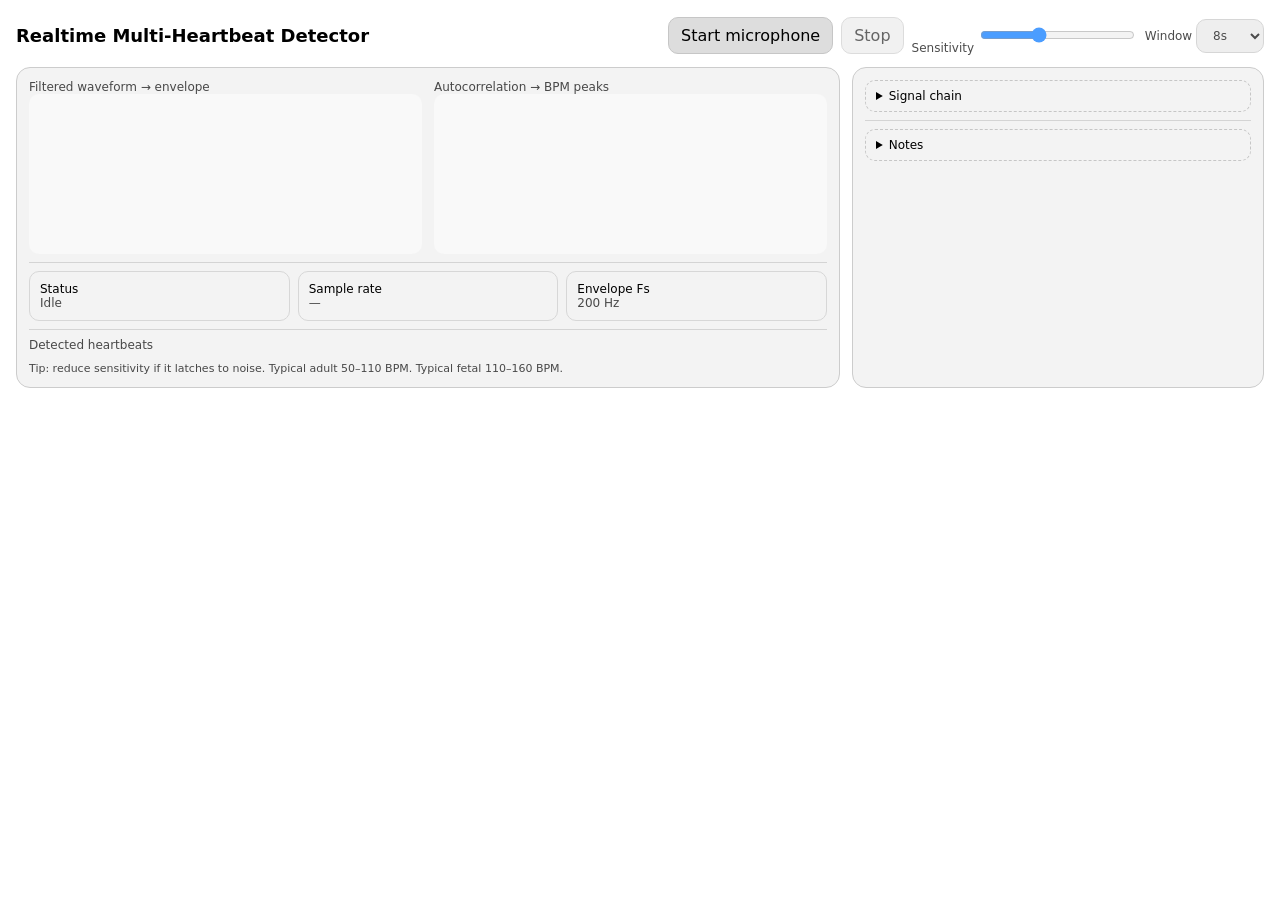
==== index.html @ a4e605cb "Initial commit" ====
<!DOCTYPE html>
<html lang="en">
<head>
  <meta charset="utf-8" />
  <title>Realtime Multi-Heartbeat Detector (WebAudio)</title>
  <meta name="viewport" content="width=device-width,initial-scale=1" />
  <style>
    :root { color-scheme: dark light; }
    * { box-sizing: border-box; }
    body {
      margin: 0; padding: 16px; font-family: ui-sans-serif, system-ui, -apple-system, Segoe UI, Roboto, Arial, "Apple Color Emoji","Segoe UI Emoji";
      background: canvas; color: canvastext;
    }
    header { display:flex; align-items:center; justify-content:space-between; gap: 12px; flex-wrap: wrap; }
    h1 { font-size: 18px; margin: 0; font-weight: 600; }
    .controls { display:flex; gap:8px; align-items:center; flex-wrap: wrap; }
    button, input[type="range"], select {
      border: 1px solid color-mix(in lch, canvastext 20%, canvas);
      background: color-mix(in lch, canvas 92%, canvastext);
      color: canvastext; border-radius: 10px; padding: 8px 12px; font: inherit;
    }
    button.primary { background: color-mix(in lch, canvastext 12%, canvas); }
    button:disabled { opacity: .6; cursor: not-allowed; }
    .row { display:grid; grid-template-columns: 1fr; gap: 12px; margin-top: 12px; }
    @media (min-width: 900px) { .row { grid-template-columns: 2fr 1fr; } }
    .panel {
      border: 1px solid color-mix(in lch, canvastext 18%, canvas);
      border-radius: 14px; padding: 12px; background: color-mix(in lch, canvas 96%, canvastext);
    }
    .grid { display:grid; grid-template-columns: 1fr; gap: 12px; }
    @media (min-width: 720px) { .grid { grid-template-columns: 1fr 1fr; } }
    canvas { width: 100%; height: 160px; display:block; border-radius: 10px; background: color-mix(in lch, canvas 98%, canvastext); }
    .stats { display:grid; grid-template-columns: repeat(3, minmax(0,1fr)); gap:8px; }
    .stat { padding:10px; border-radius:10px; background: color-mix(in lch, canvas 96%, canvastext); border: 1px solid color-mix(in lch, canvastext 14%, canvas); }
    .beats { display:flex; gap:10px; flex-wrap: wrap; }
    .chip {
      padding:10px 12px; border-radius: 999px; border:1px solid color-mix(in lch, canvastext 20%, canvas);
      background: color-mix(in lch, canvas 94%, canvastext); display:flex; align-items:center; gap:8px;
    }
    .bpm { font-weight:700; font-feature-settings:"tnum"; }
    .conf { opacity:.8; font-size: 12px; }
    .badge { font-size: 11px; padding: 2px 6px; border-radius: 8px; border:1px solid transparent; }
    .ok { background: color-mix(in lch, green 15%, canvas); border-color: color-mix(in lch, green 25%, canvas); }
    .warn { background: color-mix(in lch, orange 15%, canvas); border-color: color-mix(in lch, orange 25%, canvas); }
    .err { background: color-mix(in lch, red 15%, canvas); border-color: color-mix(in lch, red 25%, canvas); }
    .muted { opacity: .7 }
    .sep { height:1px; background: color-mix(in lch, canvastext 15%, canvas); margin: 8px 0; }
    .small { font-size: 12px; }
    .footer { margin-top: 10px; font-size: 11px; opacity: .7 }
    details { border: 1px dashed color-mix(in lch, canvastext 20%, canvas); border-radius: 10px; padding:8px 10px; }
    summary { cursor: pointer; }
  </style>
</head>
<body>
  <!-- Not a medical device. Demonstration only. Place mic close to chest or use stethoscope tube to mic adapter. -->
  <header>
    <h1>Realtime Multi-Heartbeat Detector</h1>
    <div class="controls">
      <button id="startBtn" class="primary">Start microphone</button>
      <button id="stopBtn" disabled>Stop</button>
      <label class="small muted">Sensitivity
        <input id="sens" type="range" min="0.5" max="2.0" step="0.01" value="1.0" />
      </label>
      <label class="small muted">Window
        <select id="winSec">
          <option value="6">6s</option>
          <option value="8" selected>8s</option>
          <option value="10">10s</option>
          <option value="12">12s</option>
        </select>
      </label>
    </div>
  </header>

  <div class="row">
    <div class="panel">
      <div class="grid">
        <div>
          <div class="small muted">Filtered waveform → envelope</div>
          <canvas id="wave"></canvas>
        </div>
        <div>
          <div class="small muted">Autocorrelation → BPM peaks</div>
          <canvas id="acf"></canvas>
        </div>
      </div>
      <div class="sep"></div>
      <div class="stats">
        <div class="stat small"><div>Status</div><div id="status" class="muted">Idle</div></div>
        <div class="stat small"><div>Sample rate</div><div id="sr" class="muted">—</div></div>
        <div class="stat small"><div>Envelope Fs</div><div id="efs" class="muted">200 Hz</div></div>
      </div>
      <div class="sep"></div>
      <div class="small muted">Detected heartbeats</div>
      <div id="beats" class="beats"></div>
      <div class="footer">Tip: reduce sensitivity if it latches to noise. Typical adult 50–110 BPM. Typical fetal 110–160 BPM.</div>
    </div>
    <div class="panel small">
      <details>
        <summary>Signal chain</summary>
        <ul>
          <li>Mic → high-pass 20 Hz → low-pass 150 Hz</li>
          <li>AudioWorklet extracts rectified, smoothed envelope at 200 Hz</li>
          <li>Sliding window autocorrelation → multi-peak pick in 40–210 BPM</li>
          <li>Harmonic suppression around ×2</li>
        </ul>
      </details>
      <div class="sep"></div>
      <details>
        <summary>Notes</summary>
        <ul>
          <li>Use quiet room. Touch mic to chest or surface coupled to body.</li>
          <li>Laptop mics often high-pass. External mic or stethoscope adapter helps.</li>
          <li>Demo only. Not for diagnosis.</li>
        </ul>
      </details>
    </div>
  </div>

  <script>
    // Config
    const ENV_FS_DEFAULT = 200;        // envelope sample rate (Hz)
    const MIN_BPM = 40, MAX_BPM = 210; // search range
    const MAX_PEAKS = 3;

    // State
    let ctx, stream, src, hp, lp, envNode, mute, rafId;
    let envelopeFs = ENV_FS_DEFAULT;
    let ring;              // Ring buffer of envelope
    let envWindowSec = 8;  // UI controlled
    let sensitivity = 1.0; // UI controlled [0.5..2.0]
    let lastACF = null;    // For plotting
    let running = false;

    // UI
    const startBtn = document.getElementById('startBtn');
    const stopBtn  = document.getElementById('stopBtn');
    const statusEl = document.getElementById('status');
    const srEl     = document.getElementById('sr');
    const efsEl    = document.getElementById('efs');
    const beatsEl  = document.getElementById('beats');
    const waveCv   = document.getElementById('wave');
    const acfCv    = document.getElementById('acf');
    const sensEl   = document.getElementById('sens');
    const winSecEl = document.getElementById('winSec');

    sensEl.addEventListener('input', () => sensitivity = parseFloat(sensEl.value));
    winSecEl.addEventListener('change', () => {
      envWindowSec = parseInt(winSecEl.value, 10);
      if (ring) ring.resize(Math.ceil(envelopeFs * envWindowSec * 1.25));
    });

    startBtn.addEventListener('click', start);
    stopBtn.addEventListener('click', stop);

    async function start() {
      if (running) return;
      try {
        status("Requesting microphone…");
        stream = await navigator.mediaDevices.getUserMedia({
          audio: {
            echoCancellation: false,
            noiseSuppression: false,
            autoGainControl: false,
            channelCount: 1
          }
        });
        ctx = new (window.AudioContext || window.webkitAudioContext)({latencyHint: 'interactive'});
        await ctx.resume();

        status("Building audio graph…");
        await setupWorklet(ctx);

        src = ctx.createMediaStreamSource(stream);

        hp = ctx.createBiquadFilter(); hp.type = 'highpass'; hp.frequency.value = 20; hp.Q.value = 0.707;
        lp = ctx.createBiquadFilter(); lp.type = 'lowpass';  lp.frequency.value = 150; lp.Q.value = 0.707;

        envNode = new AudioWorkletNode(ctx, 'envelope-processor', { numberOfInputs: 1, numberOfOutputs: 1, outputChannelCount: [1] });
        envNode.port.onmessage = onEnvelopeChunk;

        mute = ctx.createGain(); mute.gain.value = 0; // keep graph alive, no sound

        // Connect: mic -> HP -> LP -> Worklet -> mute -> destination
        src.connect(hp).connect(lp).connect(envNode).connect(mute).connect(ctx.destination);

        // Init ring buffer sized to current window
        envelopeFs = ENV_FS_DEFAULT;
        ring = new RingBuffer(Math.ceil(envelopeFs * envWindowSec * 1.25));

        // UI
        srEl.textContent = `${Math.round(ctx.sampleRate)} Hz`;
        efsEl.textContent = `${envelopeFs} Hz`;
        status("Listening");
        running = true;
        startBtn.disabled = true; stopBtn.disabled = false;

        loop(); // start UI loop
      } catch (err) {
        console.error(err);
        status("Microphone error");
        alert("Microphone failed: " + (err?.message || err));
        stop();
      }
    }

    function stop() {
      running = false;
      cancelAnimationFrame(rafId);
      if (envNode) envNode.port.onmessage = null;
      try { hp && hp.disconnect(); lp && lp.disconnect(); envNode && envNode.disconnect(); mute && mute.disconnect(); } catch {}
      try { src && src.disconnect(); } catch {}
      if (ctx && ctx.state !== 'closed') ctx.close();
      if (stream) stream.getTracks().forEach(t => t.stop());
      startBtn.disabled = false; stopBtn.disabled = true;
      status("Idle");
    }

    function status(s) { statusEl.textContent = s; }

    async function setupWorklet(context) {
      if (context.audioWorklet) {
        const code = `
          class EnvelopeProcessor extends AudioWorkletProcessor {
            constructor() {
              super();
              this.envFs = ${ENV_FS_DEFAULT};
              this.decim = Math.max(1, Math.floor(sampleRate / this.envFs));
              this.acc = 0; this.count = 0;
              this.pending = [];
              // One-pole lowpass on envelope ~30 ms
              this.y = 0;
              this.alpha = (1/this.envFs) / (0.03 + (1/this.envFs));
            }
            process(inputs, outputs) {
              const input = inputs[0];
              if (!input || input.length === 0 || input[0].length === 0) { return true; }
              const ch = input[0];
              let y = this.y;
              for (let i = 0; i < ch.length; i++) {
                const a = Math.abs(ch[i]);
                this.acc += a; this.count++;
                if (this.count >= this.decim) {
                  const sample = this.acc / this.count;
                  y = y + this.alpha * (sample - y);
                  this.pending.push(y);
                  this.acc = 0; this.count = 0;
                }
                // silence output (keep graph alive)
                outputs[0][0][i] = 0;
              }
              this.y = y;
              if (this.pending.length >= 160) {
                const arr = new Float32Array(this.pending.length);
                for (let k = 0; k < arr.length; k++) arr[k] = this.pending[k];
                this.port.postMessage(arr, [arr.buffer]);
                this.pending.length = 0;
              }
              return true;
            }
          }
          registerProcessor('envelope-processor', EnvelopeProcessor);
        `;
        const blob = new Blob([code], {type: 'application/javascript'});
        await context.audioWorklet.addModule(URL.createObjectURL(blob));
      } else {
        throw new Error("AudioWorklet not supported");
      }
    }

    function onEnvelopeChunk(ev) {
      const arr = ev.data;
      if (!arr || !ring) return;
      ring.pushArray(arr);
    }

    // Ring buffer for Float32
    class RingBuffer {
      constructor(capacity) { this.resize(capacity); }
      resize(capacity) {
        const old = this.buf;
        this.buf = new Float32Array(Math.max(32, capacity|0));
        this.write = 0; this.filled = false;
        if (old) {
          const copy = old.length <= this.buf.length ? old : old.subarray(old.length - this.buf.length);
          this.pushArray(copy);
        }
      }
      pushArray(arr) {
        let i = 0;
        while (i < arr.length) {
          const space = this.buf.length - this.write;
          const n = Math.min(space, arr.length - i);
          this.buf.set(arr.subarray(i, i + n), this.write);
          this.write = (this.write + n) % this.buf.length;
          if (this.write === 0) this.filled = true;
          i += n;
        }
      }
      last(n) {
        const available = this.filled ? this.buf.length : this.write;
        const N = Math.min(n, available);
        const out = new Float32Array(N);
        const start = (this.write - N + this.buf.length) % this.buf.length;
        const end = (start + N);
        if (end <= this.buf.length) {
          out.set(this.buf.subarray(start, end), 0);
        } else {
          const n1 = this.buf.length - start;
          out.set(this.buf.subarray(start), 0);
          out.set(this.buf.subarray(0, N - n1), n1);
        }
        return out;
      }
    }

    // Heartbeat detection using normalized autocorrelation on envelope
    function detectHeartRates(env, fs, sensitivityFactor) {
      const N = env.length;
      if (N < fs * 2) return { peaks: [], acf: null, bpmAxis: null }; // need ≥2s
      // Detrend
      let mean = 0; for (let i = 0; i < N; i++) mean += env[i];
      mean /= N;
      const x = new Float32Array(N);
      let energy = 0;
      for (let i = 0; i < N; i++) { const v = env[i] - mean; x[i] = v; energy += v*v; }
      if (energy < 1e-9) return { peaks: [], acf: null, bpmAxis: null };

      const minLag = Math.round(fs * 60 / MAX_BPM);
      const maxLag = Math.round(fs * 60 / MIN_BPM);
      const L = maxLag - minLag + 1;
      const acf = new Float32Array(L);
      for (let l = minLag; l <= maxLag; l++) {
        let s = 0;
        for (let i = l; i < N; i++) s += x[i] * x[i - l];
        acf[l - minLag] = s / energy; // normalized by overall energy
      }

      const bpmAxis = new Float32Array(L);
      for (let k = 0; k < L; k++) {
        const lag = minLag + k;
        bpmAxis[k] = 60 * fs / lag;
      }

      // Peak picking
      const rawPeaks = [];
      for (let k = 1; k < L - 1; k++) {
        const a = acf[k - 1], b = acf[k], c = acf[k + 1];
        if (b > a && b > c) {
          // Parabolic interpolation
          const denom = (a - 2*b + c);
          let delta = 0;
          if (Math.abs(denom) > 1e-9) delta = 0.5 * (a - c) / denom;
          const lag = (minLag + k + delta);
          const corr = b - 0.25 * (a - c) * delta; // peak value
          const bpm = 60 * fs / lag;
          if (bpm >= MIN_BPM && bpm <= MAX_BPM) rawPeaks.push({ bpm, corr });
        }
      }

      // Threshold scales inversely with sensitivity: more sensitive => lower threshold
      const maxCorr = rawPeaks.reduce((m,p)=>Math.max(m,p.corr), 0);
      const base = 0.22; // baseline correlation requirement
      const thr  = Math.min(0.95, Math.max(0.12, (base / sensitivityFactor)));
      const filtered = rawPeaks.filter(p => p.corr >= Math.max(thr, 0.4 * maxCorr));

      // Sort by correlation and deduplicate within 8 BPM and suppress near ×2 harmonics
      filtered.sort((a,b)=>b.corr - a.corr);
      const chosen = [];
      for (const p of filtered) {
        let keep = true;
        for (const q of chosen) {
          const close = Math.abs(p.bpm - q.bpm) < 8;
          const harmonic = (p.bpm > q.bpm)
              ? Math.abs(p.bpm / q.bpm - 2) < 0.06
              : Math.abs(q.bpm / p.bpm - 2) < 0.06;
          if (close || harmonic) {
            // keep stronger
            if (p.corr > q.corr) {
              const idx = chosen.indexOf(q);
              if (idx >= 0) chosen.splice(idx, 1, p);
            }
            keep = false;
            break;
          }
        }
        if (keep) chosen.push(p);
        if (chosen.length >= MAX_PEAKS) break;
      }

      // Confidence 0..1
      const out = chosen.map(p => ({ bpm: p.bpm, conf: clamp((p.corr - thr) / Math.max(1e-6, (maxCorr - thr)), 0, 1), corr: p.corr }))
                        .sort((a,b)=>b.bpm - a.bpm); // show faster first (often fetal)

      return { peaks: out, acf, bpmAxis };
    }

    function clamp(x, a, b){ return Math.max(a, Math.min(b, x)); }

    // Drawing
    function drawSeries(canvas, xs, ys, {xMin, xMax, yMin, yMax, labels} = {}) {
      const dpr = Math.max(1, window.devicePixelRatio || 1);
      const w = canvas.clientWidth * dpr, h = canvas.clientHeight * dpr;
      if (canvas.width !== w) canvas.width = w;
      if (canvas.height !== h) canvas.height = h;
      const ctx = canvas.getContext('2d');
      ctx.clearRect(0,0,w,h);
      ctx.lineWidth = Math.max(1, 1 * dpr);

      // Axes (light)
      ctx.globalAlpha = 0.35;
      ctx.beginPath();
      ctx.moveTo(0, h-0.5); ctx.lineTo(w, h-0.5);
      ctx.moveTo(0.5, 0);   ctx.lineTo(0.5, h);
      ctx.strokeStyle = getComputedStyle(document.body).color;
      ctx.stroke();
      ctx.globalAlpha = 1;

      if (!xs || !ys || xs.length === 0) return;

      const Xmin = xMin ?? Math.min(...xs), Xmax = xMax ?? Math.max(...xs);
      const Ymin = yMin ?? Math.min(...ys), Ymax = yMax ?? Math.max(...ys);
      const sx = (w-8) / (Xmax - Xmin || 1), sy = (h-8) / (Ymax - Ymin || 1);

      ctx.beginPath();
      for (let i = 0; i < xs.length; i++) {
        const x = 4 + (xs[i] - Xmin) * sx;
        const y = h - 4 - (ys[i] - Ymin) * sy;
        if (i === 0) ctx.moveTo(x,y); else ctx.lineTo(x,y);
      }
      ctx.strokeStyle = getComputedStyle(document.body).color;
      ctx.stroke();

      // Labels
      if (labels?.length) {
        ctx.font = `${12 * dpr}px ui-sans-serif, system-ui`;
        ctx.textAlign = 'right'; ctx.textBaseline = 'bottom';
        ctx.fillStyle = getComputedStyle(document.body).color;
        labels.forEach((t,i)=>ctx.fillText(t, w - 6, h - 6 - i*14*dpr));
      }
    }

    function loop() {
      // Draw envelope
      const Nenv = Math.round(envelopeFs * envWindowSec);
      const env = ring?.last(Nenv) ?? new Float32Array();
      const xsEnv = new Float32Array(env.length);
      for (let i = 0; i < xsEnv.length; i++) xsEnv[i] = (i - xsEnv.length) / envelopeFs; // seconds from now (negative)
      drawSeries(waveCv, xsEnv, env, { labels: [ "← time (s)" ] });

      // Detect heart rates every frame (cheap enough at this window size)
      const { peaks, acf, bpmAxis } = detectHeartRates(env, envelopeFs, sensitivity);
      lastACF = acf ? { acf, bpmAxis } : null;

      // Draw ACF → BPM
      if (lastACF) {
        drawSeries(acfCv, lastACF.bpmAxis, lastACF.acf, {
          xMin: MIN_BPM, xMax: MAX_BPM, yMin: 0, yMax: Math.max(0.01, Math.max(...lastACF.acf) * 1.05),
          labels: [ "BPM →", "corr" ]
        });
        // Overlay peak markers
        const ctx2 = acfCv.getContext('2d');
        const dpr = Math.max(1, window.devicePixelRatio || 1);
        const w = acfCv.width, h = acfCv.height;
        const sx = (w-8) / (MAX_BPM - MIN_BPM);
        const sy = (h-8) / (Math.max(0.01, Math.max(...lastACF.acf) * 1.05));
        ctx2.save();
        ctx2.translate(4,0);
        for (const p of peaks) {
          const x = (p.bpm - MIN_BPM) * sx;
          const y = h - 4 - p.corr * sy;
          ctx2.beginPath(); ctx2.arc(x, y, 4*dpr, 0, Math.PI*2); ctx2.stroke();
        }
        ctx2.restore();
      } else {
        drawSeries(acfCv, [], []);
      }

      // Render beats
      beatsEl.innerHTML = "";
      if (peaks && peaks.length) {
        for (const p of peaks) {
          const div = document.createElement('div');
          div.className = 'chip';
          const tag = document.createElement('span');
          const bpm = Math.round(p.bpm);
          tag.className = 'badge ' + (bpm >= 110 && bpm <= 160 ? 'ok' : (bpm < 50 || bpm > 180 ? 'warn' : ''));
          tag.textContent = (bpm >= 110 && bpm <= 160) ? 'fetal range' : ((bpm < 50 || bpm > 180) ? 'atypical' : 'adult range');
          const strong = document.createElement('span'); strong.className = 'bpm'; strong.textContent = `${bpm} BPM`;
          const conf = document.createElement('span'); conf.className = 'conf'; conf.textContent = `conf ${(p.conf*100).toFixed(0)}%`;
          div.append(strong, conf, tag);
          beatsEl.append(div);
        }
      } else {
        const empty = document.createElement('div');
        empty.className = 'small muted';
        empty.textContent = 'No stable peaks yet';
        beatsEl.append(empty);
      }

      rafId = requestAnimationFrame(loop);
    }

    // Resize canvases on DPR / layout changes
    const ro = new ResizeObserver(()=>{ if (running) { /* redraw next frame */ }});
    ro.observe(waveCv); ro.observe(acfCv);

    // Page unload safety
    window.addEventListener('visibilitychange', () => { if (document.hidden && running) stop(); });

  </script>
</body>
</html>
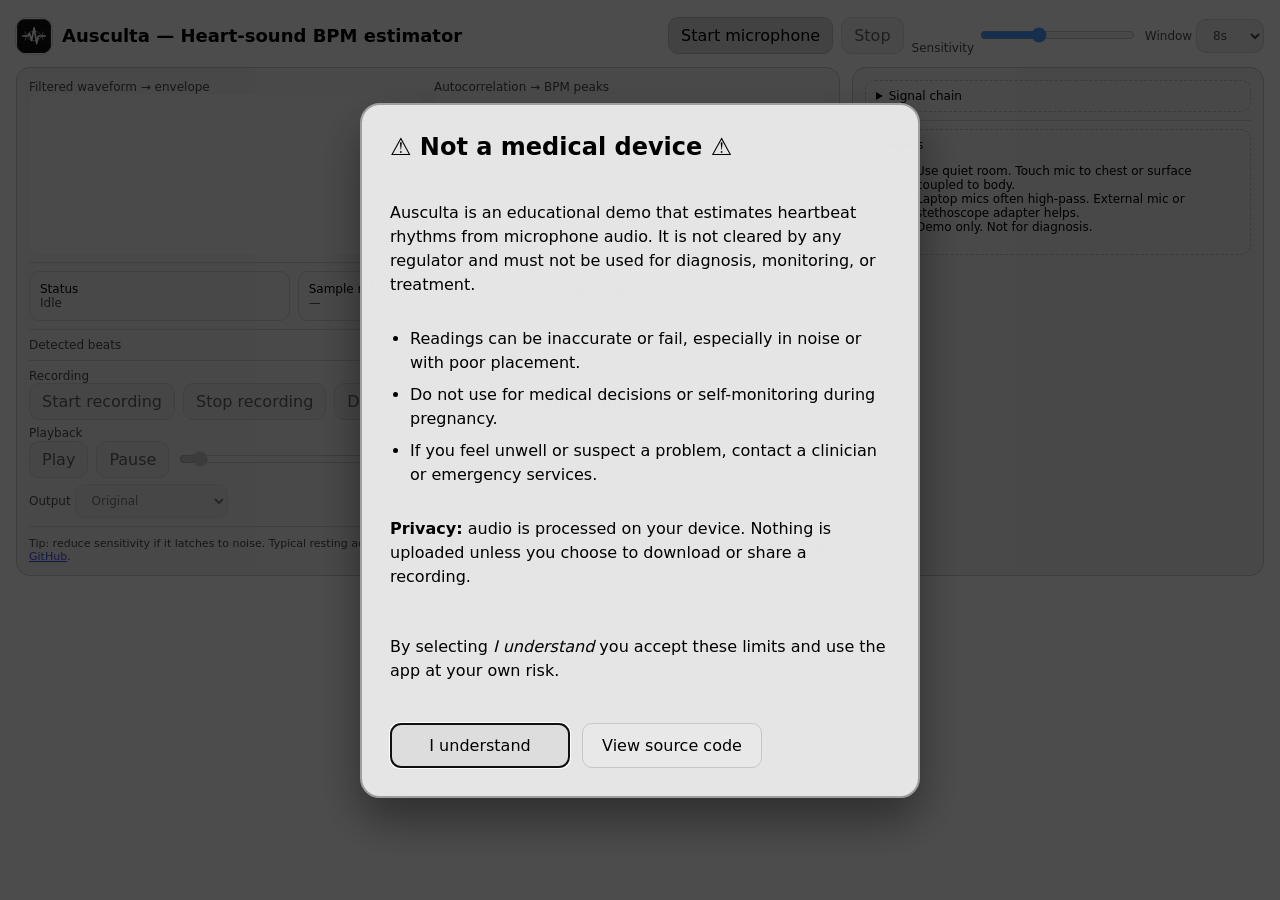
==== commit 922e4899: "Regulatory changes" ====
--- a/index.html
+++ b/index.html
@@ -2,512 +2,10 @@
 <html lang="en">
 <head>
   <meta charset="utf-8" />
-  <title>Realtime Multi-Heartbeat Detector (WebAudio)</title>
-  <meta name="viewport" content="width=device-width,initial-scale=1" />
-  <style>
-    :root { color-scheme: dark light; }
-    * { box-sizing: border-box; }
-    body {
-      margin: 0; padding: 16px; font-family: ui-sans-serif, system-ui, -apple-system, Segoe UI, Roboto, Arial, "Apple Color Emoji","Segoe UI Emoji";
-      background: canvas; color: canvastext;
-    }
-    header { display:flex; align-items:center; justify-content:space-between; gap: 12px; flex-wrap: wrap; }
-    h1 { font-size: 18px; margin: 0; font-weight: 600; }
-    .controls { display:flex; gap:8px; align-items:center; flex-wrap: wrap; }
-    button, input[type="range"], select {
-      border: 1px solid color-mix(in lch, canvastext 20%, canvas);
-      background: color-mix(in lch, canvas 92%, canvastext);
-      color: canvastext; border-radius: 10px; padding: 8px 12px; font: inherit;
-    }
-    button.primary { background: color-mix(in lch, canvastext 12%, canvas); }
-    button:disabled { opacity: .6; cursor: not-allowed; }
-    .row { display:grid; grid-template-columns: 1fr; gap: 12px; margin-top: 12px; }
-    @media (min-width: 900px) { .row { grid-template-columns: 2fr 1fr; } }
-    .panel {
-      border: 1px solid color-mix(in lch, canvastext 18%, canvas);
-      border-radius: 14px; padding: 12px; background: color-mix(in lch, canvas 96%, canvastext);
-    }
-    .grid { display:grid; grid-template-columns: 1fr; gap: 12px; }
-    @media (min-width: 720px) { .grid { grid-template-columns: 1fr 1fr; } }
-    canvas { width: 100%; height: 160px; display:block; border-radius: 10px; background: color-mix(in lch, canvas 98%, canvastext); }
-    .stats { display:grid; grid-template-columns: repeat(3, minmax(0,1fr)); gap:8px; }
-    .stat { padding:10px; border-radius:10px; background: color-mix(in lch, canvas 96%, canvastext); border: 1px solid color-mix(in lch, canvastext 14%, canvas); }
-    .beats { display:flex; gap:10px; flex-wrap: wrap; }
-    .chip {
-      padding:10px 12px; border-radius: 999px; border:1px solid color-mix(in lch, canvastext 20%, canvas);
-      background: color-mix(in lch, canvas 94%, canvastext); display:flex; align-items:center; gap:8px;
-    }
-    .bpm { font-weight:700; font-feature-settings:"tnum"; }
-    .conf { opacity:.8; font-size: 12px; }
-    .badge { font-size: 11px; padding: 2px 6px; border-radius: 8px; border:1px solid transparent; }
-    .ok { background: color-mix(in lch, green 15%, canvas); border-color: color-mix(in lch, green 25%, canvas); }
-    .warn { background: color-mix(in lch, orange 15%, canvas); border-color: color-mix(in lch, orange 25%, canvas); }
-    .err { background: color-mix(in lch, red 15%, canvas); border-color: color-mix(in lch, red 25%, canvas); }
-    .muted { opacity: .7 }
-    .sep { height:1px; background: color-mix(in lch, canvastext 15%, canvas); margin: 8px 0; }
-    .small { font-size: 12px; }
-    .footer { margin-top: 10px; font-size: 11px; opacity: .7 }
-    details { border: 1px dashed color-mix(in lch, canvastext 20%, canvas); border-radius: 10px; padding:8px 10px; }
-    summary { cursor: pointer; }
-  </style>
+  <meta http-equiv="refresh" content="0; url=src/index.html" />
+  <title>Ausculta — Heart-sound BPM estimator</title>
 </head>
 <body>
-  <!-- Not a medical device. Demonstration only. Place mic close to chest or use stethoscope tube to mic adapter. -->
-  <header>
-    <h1>Realtime Multi-Heartbeat Detector</h1>
-    <div class="controls">
-      <button id="startBtn" class="primary">Start microphone</button>
-      <button id="stopBtn" disabled>Stop</button>
-      <label class="small muted">Sensitivity
-        <input id="sens" type="range" min="0.5" max="2.0" step="0.01" value="1.0" />
-      </label>
-      <label class="small muted">Window
-        <select id="winSec">
-          <option value="6">6s</option>
-          <option value="8" selected>8s</option>
-          <option value="10">10s</option>
-          <option value="12">12s</option>
-        </select>
-      </label>
-    </div>
-  </header>
-
-  <div class="row">
-    <div class="panel">
-      <div class="grid">
-        <div>
-          <div class="small muted">Filtered waveform → envelope</div>
-          <canvas id="wave"></canvas>
-        </div>
-        <div>
-          <div class="small muted">Autocorrelation → BPM peaks</div>
-          <canvas id="acf"></canvas>
-        </div>
-      </div>
-      <div class="sep"></div>
-      <div class="stats">
-        <div class="stat small"><div>Status</div><div id="status" class="muted">Idle</div></div>
-        <div class="stat small"><div>Sample rate</div><div id="sr" class="muted">—</div></div>
-        <div class="stat small"><div>Envelope Fs</div><div id="efs" class="muted">200 Hz</div></div>
-      </div>
-      <div class="sep"></div>
-      <div class="small muted">Detected heartbeats</div>
-      <div id="beats" class="beats"></div>
-      <div class="footer">Tip: reduce sensitivity if it latches to noise. Typical adult 50–110 BPM. Typical fetal 110–160 BPM.</div>
-    </div>
-    <div class="panel small">
-      <details>
-        <summary>Signal chain</summary>
-        <ul>
-          <li>Mic → high-pass 20 Hz → low-pass 150 Hz</li>
-          <li>AudioWorklet extracts rectified, smoothed envelope at 200 Hz</li>
-          <li>Sliding window autocorrelation → multi-peak pick in 40–210 BPM</li>
-          <li>Harmonic suppression around ×2</li>
-        </ul>
-      </details>
-      <div class="sep"></div>
-      <details>
-        <summary>Notes</summary>
-        <ul>
-          <li>Use quiet room. Touch mic to chest or surface coupled to body.</li>
-          <li>Laptop mics often high-pass. External mic or stethoscope adapter helps.</li>
-          <li>Demo only. Not for diagnosis.</li>
-        </ul>
-      </details>
-    </div>
-  </div>
-
-  <script>
-    // Config
-    const ENV_FS_DEFAULT = 200;        // envelope sample rate (Hz)
-    const MIN_BPM = 40, MAX_BPM = 210; // search range
-    const MAX_PEAKS = 3;
-
-    // State
-    let ctx, stream, src, hp, lp, envNode, mute, rafId;
-    let envelopeFs = ENV_FS_DEFAULT;
-    let ring;              // Ring buffer of envelope
-    let envWindowSec = 8;  // UI controlled
-    let sensitivity = 1.0; // UI controlled [0.5..2.0]
-    let lastACF = null;    // For plotting
-    let running = false;
-
-    // UI
-    const startBtn = document.getElementById('startBtn');
-    const stopBtn  = document.getElementById('stopBtn');
-    const statusEl = document.getElementById('status');
-    const srEl     = document.getElementById('sr');
-    const efsEl    = document.getElementById('efs');
-    const beatsEl  = document.getElementById('beats');
-    const waveCv   = document.getElementById('wave');
-    const acfCv    = document.getElementById('acf');
-    const sensEl   = document.getElementById('sens');
-    const winSecEl = document.getElementById('winSec');
-
-    sensEl.addEventListener('input', () => sensitivity = parseFloat(sensEl.value));
-    winSecEl.addEventListener('change', () => {
-      envWindowSec = parseInt(winSecEl.value, 10);
-      if (ring) ring.resize(Math.ceil(envelopeFs * envWindowSec * 1.25));
-    });
-
-    startBtn.addEventListener('click', start);
-    stopBtn.addEventListener('click', stop);
-
-    async function start() {
-      if (running) return;
-      try {
-        status("Requesting microphone…");
-        stream = await navigator.mediaDevices.getUserMedia({
-          audio: {
-            echoCancellation: false,
-            noiseSuppression: false,
-            autoGainControl: false,
-            channelCount: 1
-          }
-        });
-        ctx = new (window.AudioContext || window.webkitAudioContext)({latencyHint: 'interactive'});
-        await ctx.resume();
-
-        status("Building audio graph…");
-        await setupWorklet(ctx);
-
-        src = ctx.createMediaStreamSource(stream);
-
-        hp = ctx.createBiquadFilter(); hp.type = 'highpass'; hp.frequency.value = 20; hp.Q.value = 0.707;
-        lp = ctx.createBiquadFilter(); lp.type = 'lowpass';  lp.frequency.value = 150; lp.Q.value = 0.707;
-
-        envNode = new AudioWorkletNode(ctx, 'envelope-processor', { numberOfInputs: 1, numberOfOutputs: 1, outputChannelCount: [1] });
-        envNode.port.onmessage = onEnvelopeChunk;
-
-        mute = ctx.createGain(); mute.gain.value = 0; // keep graph alive, no sound
-
-        // Connect: mic -> HP -> LP -> Worklet -> mute -> destination
-        src.connect(hp).connect(lp).connect(envNode).connect(mute).connect(ctx.destination);
-
-        // Init ring buffer sized to current window
-        envelopeFs = ENV_FS_DEFAULT;
-        ring = new RingBuffer(Math.ceil(envelopeFs * envWindowSec * 1.25));
-
-        // UI
-        srEl.textContent = `${Math.round(ctx.sampleRate)} Hz`;
-        efsEl.textContent = `${envelopeFs} Hz`;
-        status("Listening");
-        running = true;
-        startBtn.disabled = true; stopBtn.disabled = false;
-
-        loop(); // start UI loop
-      } catch (err) {
-        console.error(err);
-        status("Microphone error");
-        alert("Microphone failed: " + (err?.message || err));
-        stop();
-      }
-    }
-
-    function stop() {
-      running = false;
-      cancelAnimationFrame(rafId);
-      if (envNode) envNode.port.onmessage = null;
-      try { hp && hp.disconnect(); lp && lp.disconnect(); envNode && envNode.disconnect(); mute && mute.disconnect(); } catch {}
-      try { src && src.disconnect(); } catch {}
-      if (ctx && ctx.state !== 'closed') ctx.close();
-      if (stream) stream.getTracks().forEach(t => t.stop());
-      startBtn.disabled = false; stopBtn.disabled = true;
-      status("Idle");
-    }
-
-    function status(s) { statusEl.textContent = s; }
-
-    async function setupWorklet(context) {
-      if (context.audioWorklet) {
-        const code = `
-          class EnvelopeProcessor extends AudioWorkletProcessor {
-            constructor() {
-              super();
-              this.envFs = ${ENV_FS_DEFAULT};
-              this.decim = Math.max(1, Math.floor(sampleRate / this.envFs));
-              this.acc = 0; this.count = 0;
-              this.pending = [];
-              // One-pole lowpass on envelope ~30 ms
-              this.y = 0;
-              this.alpha = (1/this.envFs) / (0.03 + (1/this.envFs));
-            }
-            process(inputs, outputs) {
-              const input = inputs[0];
-              if (!input || input.length === 0 || input[0].length === 0) { return true; }
-              const ch = input[0];
-              let y = this.y;
-              for (let i = 0; i < ch.length; i++) {
-                const a = Math.abs(ch[i]);
-                this.acc += a; this.count++;
-                if (this.count >= this.decim) {
-                  const sample = this.acc / this.count;
-                  y = y + this.alpha * (sample - y);
-                  this.pending.push(y);
-                  this.acc = 0; this.count = 0;
-                }
-                // silence output (keep graph alive)
-                outputs[0][0][i] = 0;
-              }
-              this.y = y;
-              if (this.pending.length >= 160) {
-                const arr = new Float32Array(this.pending.length);
-                for (let k = 0; k < arr.length; k++) arr[k] = this.pending[k];
-                this.port.postMessage(arr, [arr.buffer]);
-                this.pending.length = 0;
-              }
-              return true;
-            }
-          }
-          registerProcessor('envelope-processor', EnvelopeProcessor);
-        `;
-        const blob = new Blob([code], {type: 'application/javascript'});
-        await context.audioWorklet.addModule(URL.createObjectURL(blob));
-      } else {
-        throw new Error("AudioWorklet not supported");
-      }
-    }
-
-    function onEnvelopeChunk(ev) {
-      const arr = ev.data;
-      if (!arr || !ring) return;
-      ring.pushArray(arr);
-    }
-
-    // Ring buffer for Float32
-    class RingBuffer {
-      constructor(capacity) { this.resize(capacity); }
-      resize(capacity) {
-        const old = this.buf;
-        this.buf = new Float32Array(Math.max(32, capacity|0));
-        this.write = 0; this.filled = false;
-        if (old) {
-          const copy = old.length <= this.buf.length ? old : old.subarray(old.length - this.buf.length);
-          this.pushArray(copy);
-        }
-      }
-      pushArray(arr) {
-        let i = 0;
-        while (i < arr.length) {
-          const space = this.buf.length - this.write;
-          const n = Math.min(space, arr.length - i);
-          this.buf.set(arr.subarray(i, i + n), this.write);
-          this.write = (this.write + n) % this.buf.length;
-          if (this.write === 0) this.filled = true;
-          i += n;
-        }
-      }
-      last(n) {
-        const available = this.filled ? this.buf.length : this.write;
-        const N = Math.min(n, available);
-        const out = new Float32Array(N);
-        const start = (this.write - N + this.buf.length) % this.buf.length;
-        const end = (start + N);
-        if (end <= this.buf.length) {
-          out.set(this.buf.subarray(start, end), 0);
-        } else {
-          const n1 = this.buf.length - start;
-          out.set(this.buf.subarray(start), 0);
-          out.set(this.buf.subarray(0, N - n1), n1);
-        }
-        return out;
-      }
-    }
-
-    // Heartbeat detection using normalized autocorrelation on envelope
-    function detectHeartRates(env, fs, sensitivityFactor) {
-      const N = env.length;
-      if (N < fs * 2) return { peaks: [], acf: null, bpmAxis: null }; // need ≥2s
-      // Detrend
-      let mean = 0; for (let i = 0; i < N; i++) mean += env[i];
-      mean /= N;
-      const x = new Float32Array(N);
-      let energy = 0;
-      for (let i = 0; i < N; i++) { const v = env[i] - mean; x[i] = v; energy += v*v; }
-      if (energy < 1e-9) return { peaks: [], acf: null, bpmAxis: null };
-
-      const minLag = Math.round(fs * 60 / MAX_BPM);
-      const maxLag = Math.round(fs * 60 / MIN_BPM);
-      const L = maxLag - minLag + 1;
-      const acf = new Float32Array(L);
-      for (let l = minLag; l <= maxLag; l++) {
-        let s = 0;
-        for (let i = l; i < N; i++) s += x[i] * x[i - l];
-        acf[l - minLag] = s / energy; // normalized by overall energy
-      }
-
-      const bpmAxis = new Float32Array(L);
-      for (let k = 0; k < L; k++) {
-        const lag = minLag + k;
-        bpmAxis[k] = 60 * fs / lag;
-      }
-
-      // Peak picking
-      const rawPeaks = [];
-      for (let k = 1; k < L - 1; k++) {
-        const a = acf[k - 1], b = acf[k], c = acf[k + 1];
-        if (b > a && b > c) {
-          // Parabolic interpolation
-          const denom = (a - 2*b + c);
-          let delta = 0;
-          if (Math.abs(denom) > 1e-9) delta = 0.5 * (a - c) / denom;
-          const lag = (minLag + k + delta);
-          const corr = b - 0.25 * (a - c) * delta; // peak value
-          const bpm = 60 * fs / lag;
-          if (bpm >= MIN_BPM && bpm <= MAX_BPM) rawPeaks.push({ bpm, corr });
-        }
-      }
-
-      // Threshold scales inversely with sensitivity: more sensitive => lower threshold
-      const maxCorr = rawPeaks.reduce((m,p)=>Math.max(m,p.corr), 0);
-      const base = 0.22; // baseline correlation requirement
-      const thr  = Math.min(0.95, Math.max(0.12, (base / sensitivityFactor)));
-      const filtered = rawPeaks.filter(p => p.corr >= Math.max(thr, 0.4 * maxCorr));
-
-      // Sort by correlation and deduplicate within 8 BPM and suppress near ×2 harmonics
-      filtered.sort((a,b)=>b.corr - a.corr);
-      const chosen = [];
-      for (const p of filtered) {
-        let keep = true;
-        for (const q of chosen) {
-          const close = Math.abs(p.bpm - q.bpm) < 8;
-          const harmonic = (p.bpm > q.bpm)
-              ? Math.abs(p.bpm / q.bpm - 2) < 0.06
-              : Math.abs(q.bpm / p.bpm - 2) < 0.06;
-          if (close || harmonic) {
-            // keep stronger
-            if (p.corr > q.corr) {
-              const idx = chosen.indexOf(q);
-              if (idx >= 0) chosen.splice(idx, 1, p);
-            }
-            keep = false;
-            break;
-          }
-        }
-        if (keep) chosen.push(p);
-        if (chosen.length >= MAX_PEAKS) break;
-      }
-
-      // Confidence 0..1
-      const out = chosen.map(p => ({ bpm: p.bpm, conf: clamp((p.corr - thr) / Math.max(1e-6, (maxCorr - thr)), 0, 1), corr: p.corr }))
-                        .sort((a,b)=>b.bpm - a.bpm); // show faster first (often fetal)
-
-      return { peaks: out, acf, bpmAxis };
-    }
-
-    function clamp(x, a, b){ return Math.max(a, Math.min(b, x)); }
-
-    // Drawing
-    function drawSeries(canvas, xs, ys, {xMin, xMax, yMin, yMax, labels} = {}) {
-      const dpr = Math.max(1, window.devicePixelRatio || 1);
-      const w = canvas.clientWidth * dpr, h = canvas.clientHeight * dpr;
-      if (canvas.width !== w) canvas.width = w;
-      if (canvas.height !== h) canvas.height = h;
-      const ctx = canvas.getContext('2d');
-      ctx.clearRect(0,0,w,h);
-      ctx.lineWidth = Math.max(1, 1 * dpr);
-
-      // Axes (light)
-      ctx.globalAlpha = 0.35;
-      ctx.beginPath();
-      ctx.moveTo(0, h-0.5); ctx.lineTo(w, h-0.5);
-      ctx.moveTo(0.5, 0);   ctx.lineTo(0.5, h);
-      ctx.strokeStyle = getComputedStyle(document.body).color;
-      ctx.stroke();
-      ctx.globalAlpha = 1;
-
-      if (!xs || !ys || xs.length === 0) return;
-
-      const Xmin = xMin ?? Math.min(...xs), Xmax = xMax ?? Math.max(...xs);
-      const Ymin = yMin ?? Math.min(...ys), Ymax = yMax ?? Math.max(...ys);
-      const sx = (w-8) / (Xmax - Xmin || 1), sy = (h-8) / (Ymax - Ymin || 1);
-
-      ctx.beginPath();
-      for (let i = 0; i < xs.length; i++) {
-        const x = 4 + (xs[i] - Xmin) * sx;
-        const y = h - 4 - (ys[i] - Ymin) * sy;
-        if (i === 0) ctx.moveTo(x,y); else ctx.lineTo(x,y);
-      }
-      ctx.strokeStyle = getComputedStyle(document.body).color;
-      ctx.stroke();
-
-      // Labels
-      if (labels?.length) {
-        ctx.font = `${12 * dpr}px ui-sans-serif, system-ui`;
-        ctx.textAlign = 'right'; ctx.textBaseline = 'bottom';
-        ctx.fillStyle = getComputedStyle(document.body).color;
-        labels.forEach((t,i)=>ctx.fillText(t, w - 6, h - 6 - i*14*dpr));
-      }
-    }
-
-    function loop() {
-      // Draw envelope
-      const Nenv = Math.round(envelopeFs * envWindowSec);
-      const env = ring?.last(Nenv) ?? new Float32Array();
-      const xsEnv = new Float32Array(env.length);
-      for (let i = 0; i < xsEnv.length; i++) xsEnv[i] = (i - xsEnv.length) / envelopeFs; // seconds from now (negative)
-      drawSeries(waveCv, xsEnv, env, { labels: [ "← time (s)" ] });
-
-      // Detect heart rates every frame (cheap enough at this window size)
-      const { peaks, acf, bpmAxis } = detectHeartRates(env, envelopeFs, sensitivity);
-      lastACF = acf ? { acf, bpmAxis } : null;
-
-      // Draw ACF → BPM
-      if (lastACF) {
-        drawSeries(acfCv, lastACF.bpmAxis, lastACF.acf, {
-          xMin: MIN_BPM, xMax: MAX_BPM, yMin: 0, yMax: Math.max(0.01, Math.max(...lastACF.acf) * 1.05),
-          labels: [ "BPM →", "corr" ]
-        });
-        // Overlay peak markers
-        const ctx2 = acfCv.getContext('2d');
-        const dpr = Math.max(1, window.devicePixelRatio || 1);
-        const w = acfCv.width, h = acfCv.height;
-        const sx = (w-8) / (MAX_BPM - MIN_BPM);
-        const sy = (h-8) / (Math.max(0.01, Math.max(...lastACF.acf) * 1.05));
-        ctx2.save();
-        ctx2.translate(4,0);
-        for (const p of peaks) {
-          const x = (p.bpm - MIN_BPM) * sx;
-          const y = h - 4 - p.corr * sy;
-          ctx2.beginPath(); ctx2.arc(x, y, 4*dpr, 0, Math.PI*2); ctx2.stroke();
-        }
-        ctx2.restore();
-      } else {
-        drawSeries(acfCv, [], []);
-      }
-
-      // Render beats
-      beatsEl.innerHTML = "";
-      if (peaks && peaks.length) {
-        for (const p of peaks) {
-          const div = document.createElement('div');
-          div.className = 'chip';
-          const tag = document.createElement('span');
-          const bpm = Math.round(p.bpm);
-          tag.className = 'badge ' + (bpm >= 110 && bpm <= 160 ? 'ok' : (bpm < 50 || bpm > 180 ? 'warn' : ''));
-          tag.textContent = (bpm >= 110 && bpm <= 160) ? 'fetal range' : ((bpm < 50 || bpm > 180) ? 'atypical' : 'adult range');
-          const strong = document.createElement('span'); strong.className = 'bpm'; strong.textContent = `${bpm} BPM`;
-          const conf = document.createElement('span'); conf.className = 'conf'; conf.textContent = `conf ${(p.conf*100).toFixed(0)}%`;
-          div.append(strong, conf, tag);
-          beatsEl.append(div);
-        }
-      } else {
-        const empty = document.createElement('div');
-        empty.className = 'small muted';
-        empty.textContent = 'No stable peaks yet';
-        beatsEl.append(empty);
-      }
-
-      rafId = requestAnimationFrame(loop);
-    }
-
-    // Resize canvases on DPR / layout changes
-    const ro = new ResizeObserver(()=>{ if (running) { /* redraw next frame */ }});
-    ro.observe(waveCv); ro.observe(acfCv);
-
-    // Page unload safety
-    window.addEventListener('visibilitychange', () => { if (document.hidden && running) stop(); });
-
-  </script>
+  <p>Redirecting to <a href="src/index.html">src/index.html</a>...</p>
 </body>
 </html>
